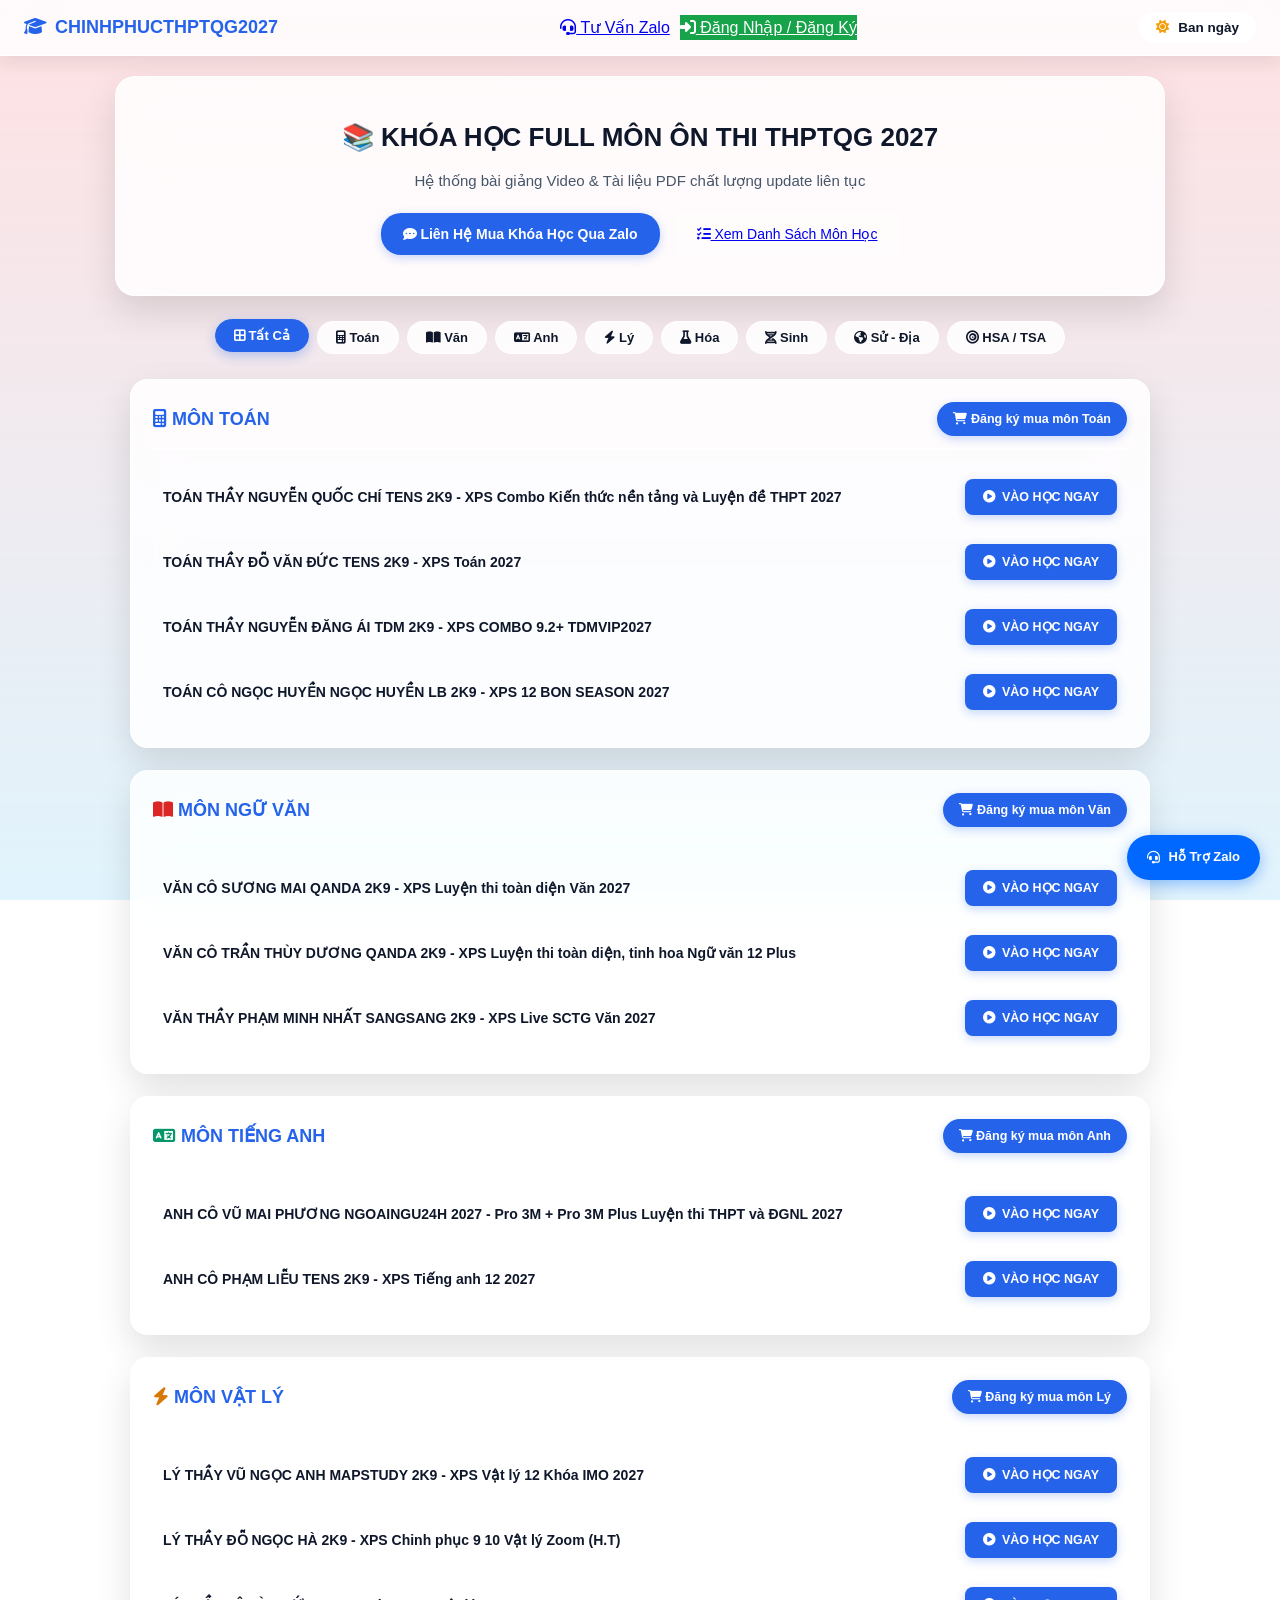
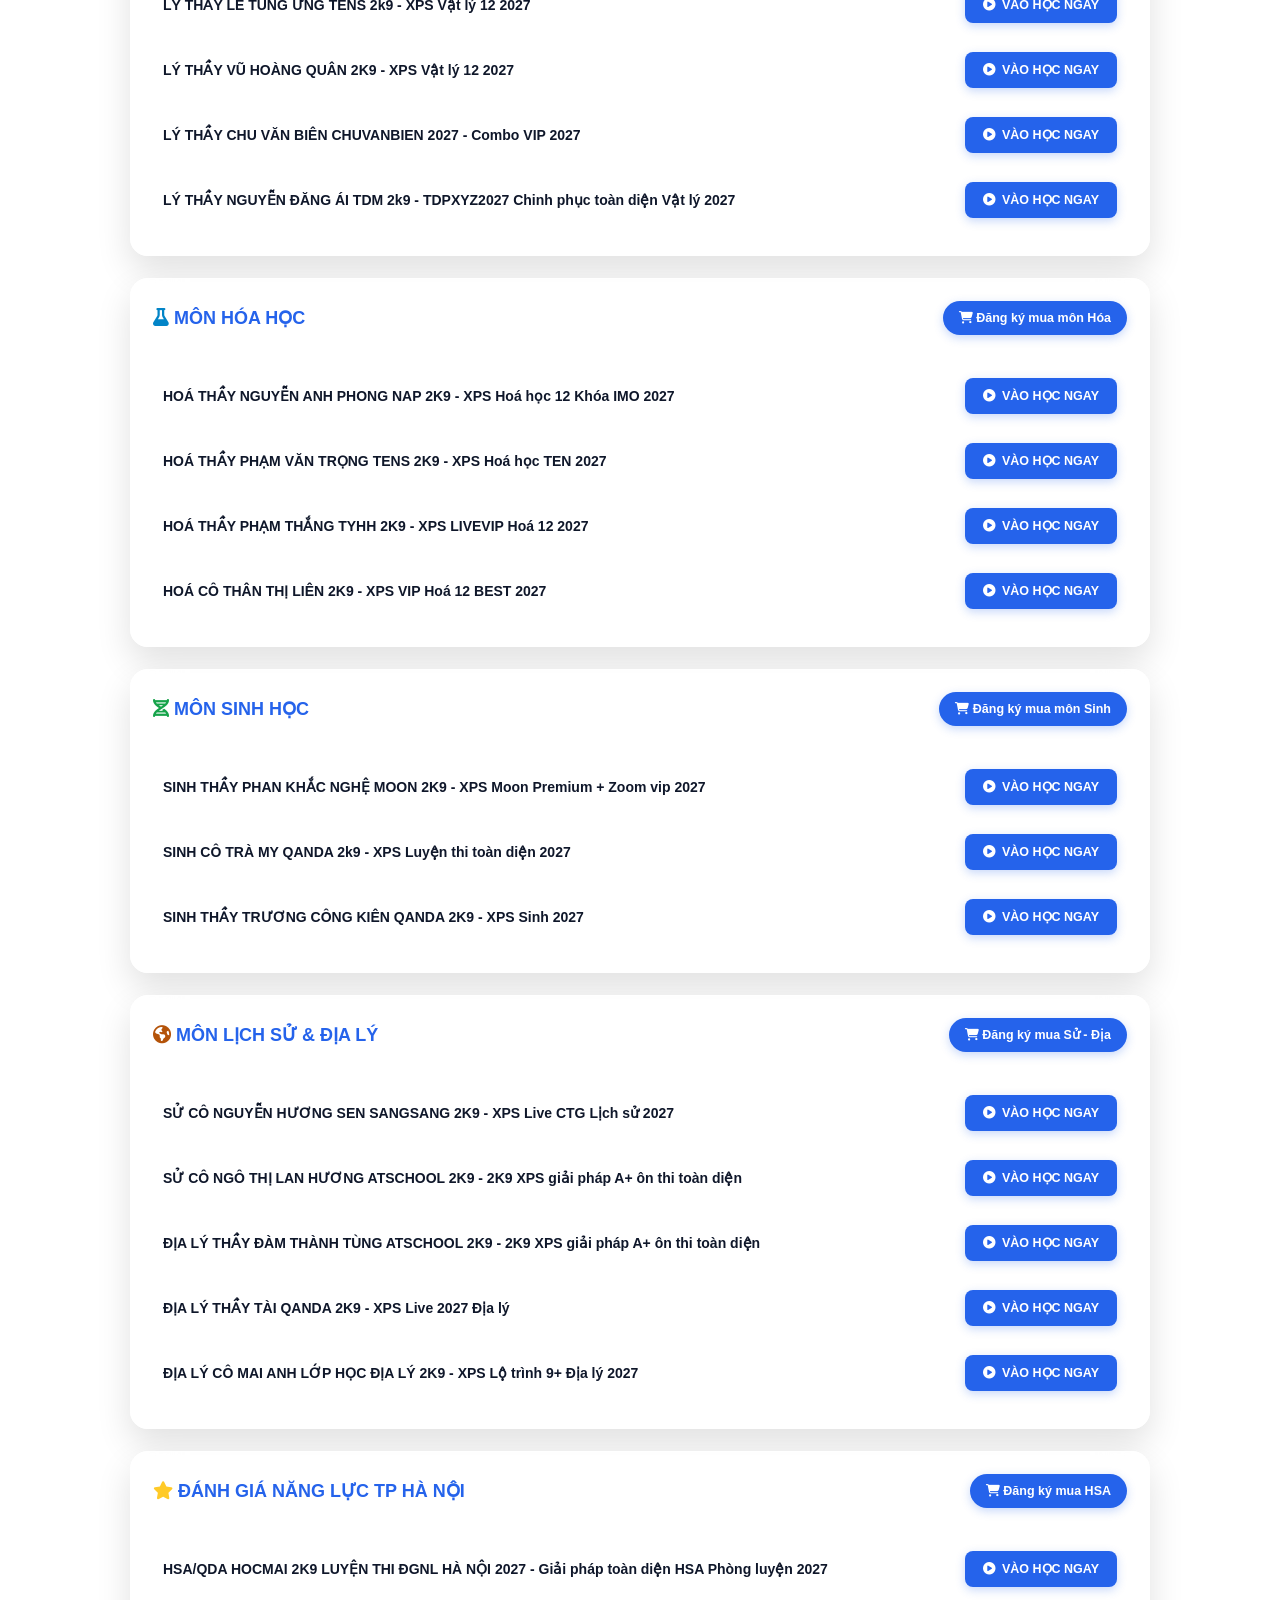
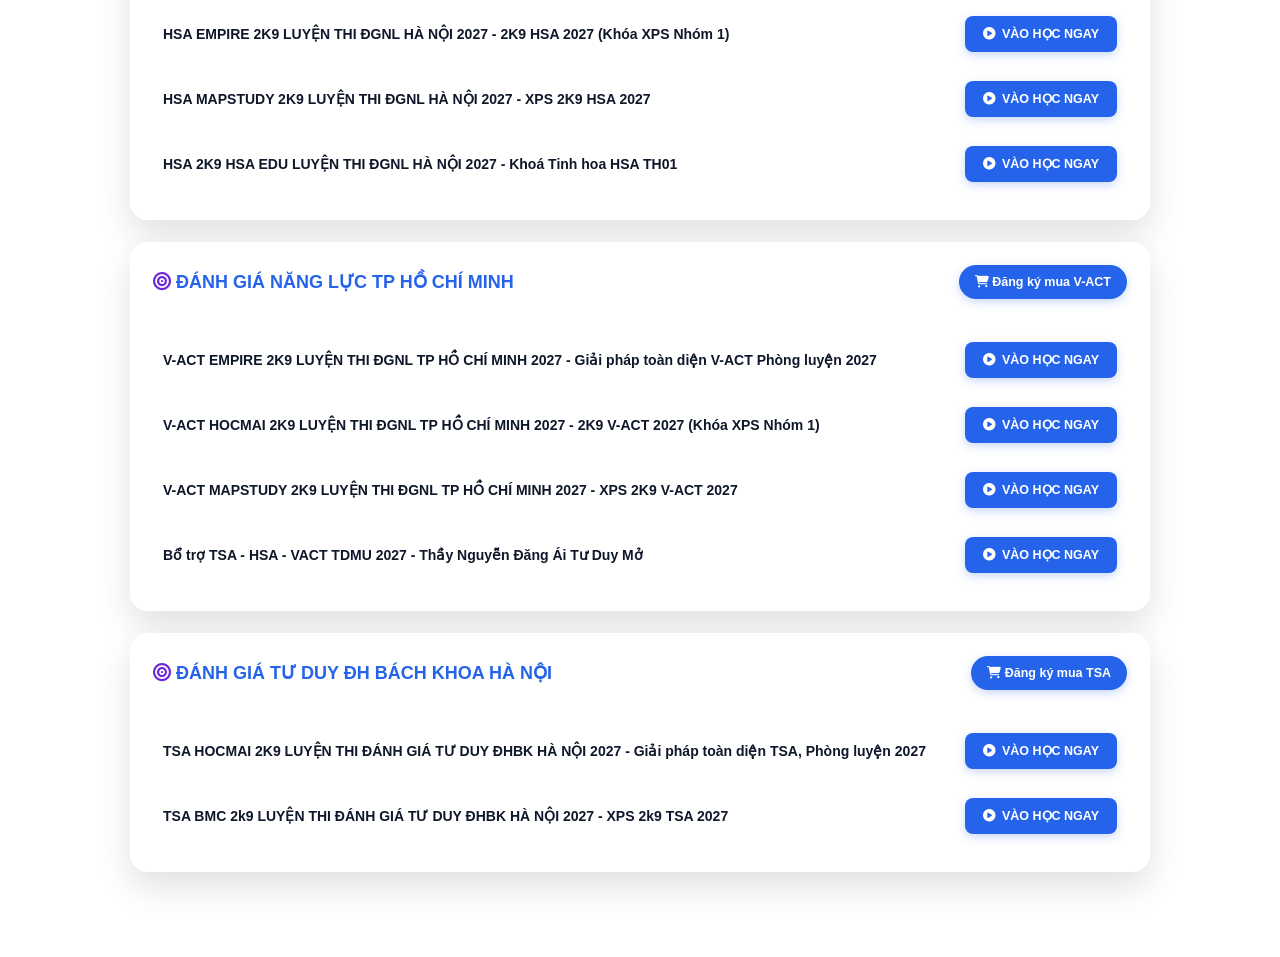
==== courses/thptqg-2027/index.html @ b2eed934 "Initial commit" ====
<!DOCTYPE html>
<html lang="vi">
<head>
    <meta charset="UTF-8">
    <meta name="viewport" content="width=device-width, initial-scale=1.0">
    <title>CHINHPHUCTHPTQG2027 - KHÓA HỌC FULL MÔN</title>
    <link rel="stylesheet" href="https://cdnjs.cloudflare.com/ajax/libs/font-awesome/6.4.0/css/all.min.css">
    
    <!-- ✅ NHÚNG FILE CSS GIAO DIỆN MỚI TẠI ĐÂY -->
    <link rel="stylesheet" href="thptqg-style.css">
</head>
<body>

    <!-- ✅ KHUNG NỀN PHONG CẢNH 2D CHUYỂN CẢNH NGÀY / ĐÊM -->
    <div class="scenery-bg-container">
        <div class="bg-daylight"></div>
        <div class="bg-nightstar"></div>
    </div>

    <nav class="top-navbar">
        <a href="../../index.html" class="nav-brand"><i class="fa-solid fa-graduation-cap"></i> CHINHPHUCTHPTQG2027</a>
        <div class="nav-links">
            <a href="https://zalo.me/0385604632" target="_blank" class="nav-item"><i class="fa-solid fa-headset"></i> Tư Vấn Zalo</a>
            <div id="auth-area" style="display: flex; align-items: center; gap: 8px;"></div>
        </div>
    </nav>

    <div class="hero-section">
        <h1>📚 KHÓA HỌC FULL MÔN ÔN THI THPTQG 2027</h1>
        <p>Hệ thống bài giảng Video & Tài liệu PDF chất lượng update liên tục</p>
        <div style="display: flex; justify-content: center; gap: 15px; flex-wrap: wrap;">
            <a href="https://zalo.me/0385604632" target="_blank" class="btn-buy-subject" style="padding: 10px 22px; font-size: 14px;"><i class="fa-solid fa-comment-dots"></i> Liên Hệ Mua Khóa Học Qua Zalo</a>
            <a href="#course-list-anchor" class="nav-item" style="padding: 10px 22px; font-size: 14px; background: rgba(255,255,255,0.2);"><i class="fa-solid fa-list-check"></i> Xem Danh Sách Môn Học</a>
        </div>
    </div>

    <div class="container" id="course-list-anchor">
        <div class="filter-container">
            <button class="filter-btn active" onclick="filterSubject('all', event)"><i class="fa-solid fa-border-all"></i> Tất Cả</button>
            <button class="filter-btn" onclick="filterSubject('toan', event)"><i class="fa-solid fa-calculator"></i> Toán</button>
            <button class="filter-btn" onclick="filterSubject('van', event)"><i class="fa-solid fa-book-open"></i> Văn</button>
            <button class="filter-btn" onclick="filterSubject('anh', event)"><i class="fa-solid fa-language"></i> Anh</button>
            <button class="filter-btn" onclick="filterSubject('ly', event)"><i class="fa-solid fa-bolt"></i> Lý</button>
            <button class="filter-btn" onclick="filterSubject('hoa', event)"><i class="fa-solid fa-flask"></i> Hóa</button>
            <button class="filter-btn" onclick="filterSubject('sinh', event)"><i class="fa-solid fa-dna"></i> Sinh</button>
            <button class="filter-btn" onclick="filterSubject('su-dia', event)"><i class="fa-solid fa-earth-americas"></i> Sử - Địa</button>
            <button class="filter-btn" onclick="filterSubject('dgnl', event)"><i class="fa-solid fa-bullseye"></i> HSA / TSA</button>
        </div>

        <!-- MÔN TOÁN -->
        <div class="subject-section" data-category="toan">
            <div class="subject-header">
                <h2 class="subject-title"><i class="fa-solid fa-calculator" style="color: #2563eb;"></i> MÔN TOÁN</h2>
                <a href="checkout.html" class="btn-buy-subject"><i class="fa-solid fa-cart-shopping"></i> Đăng ký mua môn Toán</a>
            </div>
            <ul class="course-list">
                <li>
                    <a href="javascript:void(0)" onclick="goToCourse('toan-thay-chi')" class="course-title-link">TOÁN THẦY NGUYỄN QUỐC CHÍ TENS 2K9 - XPS Combo Kiến thức nền tảng và Luyện đề THPT 2027</a>
                    <a href="javascript:void(0)" onclick="goToCourse('toan-thay-chi')" class="btn-view-course"><i class="fa-solid fa-circle-play"></i> VÀO HỌC NGAY</a>
                </li>
                <li>
                    <a href="javascript:void(0)" onclick="goToCourse('toan-thay-do-van-duc')" class="course-title-link">TOÁN THẦY ĐỖ VĂN ĐỨC TENS 2K9 - XPS Toán 2027</a>
                    <a href="javascript:void(0)" onclick="goToCourse('toan-thay-do-van-duc')" class="btn-view-course"><i class="fa-solid fa-circle-play"></i> VÀO HỌC NGAY</a>
                </li>
                <li>
                    <a href="javascript:void(0)" onclick="goToCourse('toan-thay-nguyen-dang-ai')" class="course-title-link">TOÁN THẦY NGUYỄN ĐĂNG ÁI TDM 2K9 - XPS COMBO 9.2+ TDMVIP2027</a>
                    <a href="javascript:void(0)" onclick="goToCourse('toan-thay-nguyen-dang-ai')" class="btn-view-course"><i class="fa-solid fa-circle-play"></i> VÀO HỌC NGAY</a>
                </li>
                <li>
                    <a href="javascript:void(0)" onclick="goToCourse('toan-co-ngoc-huyen-lb')" class="course-title-link">TOÁN CÔ NGỌC HUYỀN NGỌC HUYỀN LB 2K9 - XPS 12 BON SEASON 2027</a>
                    <a href="javascript:void(0)" onclick="goToCourse('toan-co-ngoc-huyen-lb')" class="btn-view-course"><i class="fa-solid fa-circle-play"></i> VÀO HỌC NGAY</a>
                </li>
            </ul>
        </div>

        <!-- MÔN VĂN -->
        <div class="subject-section" data-category="van">
            <div class="subject-header">
                <h2 class="subject-title"><i class="fa-solid fa-book-open" style="color: #dc2626;"></i> MÔN NGỮ VĂN</h2>
                <a href="checkout.html" class="btn-buy-subject"><i class="fa-solid fa-cart-shopping"></i> Đăng ký mua môn Văn</a>
            </div>
            <ul class="course-list">
                <li>
                    <a href="javascript:void(0)" onclick="goToCourse('van-co-suong-mai')" class="course-title-link">VĂN CÔ SƯƠNG MAI QANDA 2K9 - XPS Luyện thi toàn diện Văn 2027</a>
                    <a href="javascript:void(0)" onclick="goToCourse('van-co-suong-mai')" class="btn-view-course"><i class="fa-solid fa-circle-play"></i> VÀO HỌC NGAY</a>
                </li>
                <li>
                    <a href="javascript:void(0)" onclick="goToCourse('van-co-tran-thuy-duong')" class="course-title-link">VĂN CÔ TRẦN THÙY DƯƠNG QANDA 2K9 - XPS Luyện thi toàn diện, tinh hoa Ngữ văn 12 Plus</a>
                    <a href="javascript:void(0)" onclick="goToCourse('van-co-tran-thuy-duong')" class="btn-view-course"><i class="fa-solid fa-circle-play"></i> VÀO HỌC NGAY</a>
                </li>
                <li>
                    <a href="javascript:void(0)" onclick="goToCourse('van-thay-pham-minh-nhat')" class="course-title-link">VĂN THẦY PHẠM MINH NHẤT SANGSANG 2K9 - XPS Live SCTG Văn 2027</a>
                    <a href="javascript:void(0)" onclick="goToCourse('van-thay-pham-minh-nhat')" class="btn-view-course"><i class="fa-solid fa-circle-play"></i> VÀO HỌC NGAY</a>
                </li>
            </ul>
        </div>

        <!-- MÔN ANH -->
        <div class="subject-section" data-category="anh">
            <div class="subject-header">
                <h2 class="subject-title"><i class="fa-solid fa-language" style="color: #059669;"></i> MÔN TIẾNG ANH</h2>
                <a href="checkout.html" class="btn-buy-subject"><i class="fa-solid fa-cart-shopping"></i> Đăng ký mua môn Anh</a>
            </div>
            <ul class="course-list">
                <li>
                    <a href="javascript:void(0)" onclick="goToCourse('anh-co-vu-mai-phuong')" class="course-title-link">ANH CÔ VŨ MAI PHƯƠNG NGOAINGU24H 2027 - Pro 3M + Pro 3M Plus Luyện thi THPT và ĐGNL 2027</a>
                    <a href="javascript:void(0)" onclick="goToCourse('anh-co-vu-mai-phuong')" class="btn-view-course"><i class="fa-solid fa-circle-play"></i> VÀO HỌC NGAY</a>
                </li>
                <li>
                    <a href="javascript:void(0)" onclick="goToCourse('anh-co-pham-lieu')" class="course-title-link">ANH CÔ PHẠM LIỄU TENS 2K9 - XPS Tiếng anh 12 2027</a>
                    <a href="javascript:void(0)" onclick="goToCourse('anh-co-pham-lieu')" class="btn-view-course"><i class="fa-solid fa-circle-play"></i> VÀO HỌC NGAY</a>
                </li>
            </ul>
        </div>

        <!-- MÔN VẬT LÝ -->
        <div class="subject-section" data-category="ly">
            <div class="subject-header">
                <h2 class="subject-title"><i class="fa-solid fa-bolt" style="color: #d97706;"></i> MÔN VẬT LÝ</h2>
                <a href="checkout.html" class="btn-buy-subject"><i class="fa-solid fa-cart-shopping"></i> Đăng ký mua môn Lý</a>
            </div>
            <ul class="course-list">
                <li>
                    <a href="javascript:void(0)" onclick="goToCourse('ly-thay-vu-ngoc-anh')" class="course-title-link">LÝ THẦY VŨ NGỌC ANH MAPSTUDY 2K9 - XPS Vật lý 12 Khóa IMO 2027</a>
                    <a href="javascript:void(0)" onclick="goToCourse('ly-thay-vu-ngoc-anh')" class="btn-view-course"><i class="fa-solid fa-circle-play"></i> VÀO HỌC NGAY</a>
                </li>
                <li>
                    <a href="javascript:void(0)" onclick="goToCourse('ly-thay-do-ngoc-ha')" class="course-title-link">LÝ THẦY ĐỖ NGỌC HÀ 2K9 - XPS Chinh phục 9 10 Vật lý Zoom (H.T)</a>
                    <a href="javascript:void(0)" onclick="goToCourse('ly-thay-do-ngoc-ha')" class="btn-view-course"><i class="fa-solid fa-circle-play"></i> VÀO HỌC NGAY</a>
                </li>
                <li>
                    <a href="javascript:void(0)" onclick="goToCourse('ly-thay-le-tung-ung')" class="course-title-link">LÝ THẦY LÊ TÙNG ỨNG TENS 2k9 - XPS Vật lý 12 2027</a>
                    <a href="javascript:void(0)" onclick="goToCourse('ly-thay-le-tung-ung')" class="btn-view-course"><i class="fa-solid fa-circle-play"></i> VÀO HỌC NGAY</a>
                </li>
                <li>
                    <a href="javascript:void(0)" onclick="goToCourse('ly-thay-vu-hoang-quan')" class="course-title-link">LÝ THẦY VŨ HOÀNG QUÂN 2K9 - XPS Vật lý 12 2027</a>
                    <a href="javascript:void(0)" onclick="goToCourse('ly-thay-vu-hoang-quan')" class="btn-view-course"><i class="fa-solid fa-circle-play"></i> VÀO HỌC NGAY</a>
                </li>
                <li>
                    <a href="javascript:void(0)" onclick="goToCourse('ly-thay-chu-van-bien')" class="course-title-link">LÝ THẦY CHU VĂN BIÊN CHUVANBIEN 2027 - Combo VIP 2027</a>
                    <a href="javascript:void(0)" onclick="goToCourse('ly-thay-chu-van-bien')" class="btn-view-course"><i class="fa-solid fa-circle-play"></i> VÀO HỌC NGAY</a>
                </li>
                <li>
                    <a href="javascript:void(0)" onclick="goToCourse('ly-thay-nguyen-dang-ai')" class="course-title-link">LÝ THẦY NGUYỄN ĐĂNG ÁI TDM 2k9 - TDPXYZ2027 Chinh phục toàn diện Vật lý 2027</a>
                    <a href="javascript:void(0)" onclick="goToCourse('ly-thay-nguyen-dang-ai')" class="btn-view-course"><i class="fa-solid fa-circle-play"></i> VÀO HỌC NGAY</a>
                </li>
            </ul>
        </div>

        <!-- MÔN HÓA HỌC -->
        <div class="subject-section" data-category="hoa">
            <div class="subject-header">
                <h2 class="subject-title"><i class="fa-solid fa-flask" style="color: #0284c7;"></i> MÔN HÓA HỌC</h2>
                <a href="checkout.html" class="btn-buy-subject"><i class="fa-solid fa-cart-shopping"></i> Đăng ký mua môn Hóa</a>
            </div>
            <ul class="course-list">
                <li>
                    <a href="javascript:void(0)" onclick="goToCourse('hoa-thay-nguyen-anh-phong')" class="course-title-link">HOÁ THẦY NGUYỄN ANH PHONG NAP 2K9 - XPS Hoá học 12 Khóa IMO 2027</a>
                    <a href="javascript:void(0)" onclick="goToCourse('hoa-thay-nguyen-anh-phong')" class="btn-view-course"><i class="fa-solid fa-circle-play"></i> VÀO HỌC NGAY</a>
                </li>
                <li>
                    <a href="javascript:void(0)" onclick="goToCourse('hoa-thay-pham-van-trong')" class="course-title-link">HOÁ THẦY PHẠM VĂN TRỌNG TENS 2K9 - XPS Hoá học TEN 2027</a>
                    <a href="javascript:void(0)" onclick="goToCourse('hoa-thay-pham-van-trong')" class="btn-view-course"><i class="fa-solid fa-circle-play"></i> VÀO HỌC NGAY</a>
                </li>
                <li>
                    <a href="javascript:void(0)" onclick="goToCourse('hoa-thay-pham-thang')" class="course-title-link">HOÁ THẦY PHẠM THẮNG TYHH 2K9 - XPS LIVEVIP Hoá 12 2027</a>
                    <a href="javascript:void(0)" onclick="goToCourse('hoa-thay-pham-thang')" class="btn-view-course"><i class="fa-solid fa-circle-play"></i> VÀO HỌC NGAY</a>
                </li>
                <li>
                    <a href="javascript:void(0)" onclick="goToCourse('hoa-co-than-thi-lien')" class="course-title-link">HOÁ CÔ THÂN THỊ LIÊN 2K9 - XPS VIP Hoá 12 BEST 2027</a>
                    <a href="javascript:void(0)" onclick="goToCourse('hoa-co-than-thi-lien')" class="btn-view-course"><i class="fa-solid fa-circle-play"></i> VÀO HỌC NGAY</a>
                </li>
            </ul>
        </div>

        <!-- MÔN SINH HỌC -->
        <div class="subject-section" data-category="sinh">
            <div class="subject-header">
                <h2 class="subject-title"><i class="fa-solid fa-dna" style="color: #16a34a;"></i> MÔN SINH HỌC</h2>
                <a href="checkout.html" class="btn-buy-subject"><i class="fa-solid fa-cart-shopping"></i> Đăng ký mua môn Sinh</a>
            </div>
            <ul class="course-list">
                <li>
                    <a href="javascript:void(0)" onclick="goToCourse('sinh-thay-phan-khac-nghe')" class="course-title-link">SINH THẦY PHAN KHẮC NGHỆ MOON 2K9 - XPS Moon Premium + Zoom vip 2027</a>
                    <a href="javascript:void(0)" onclick="goToCourse('sinh-thay-phan-khac-nghe')" class="btn-view-course"><i class="fa-solid fa-circle-play"></i> VÀO HỌC NGAY</a>
                </li>
                <li>
                    <a href="javascript:void(0)" onclick="goToCourse('sinh-co-tra-my')" class="course-title-link">SINH CÔ TRÀ MY QANDA 2k9 - XPS Luyện thi toàn diện 2027</a>
                    <a href="javascript:void(0)" onclick="goToCourse('sinh-co-tra-my')" class="btn-view-course"><i class="fa-solid fa-circle-play"></i> VÀO HỌC NGAY</a>
                </li>
                <li>
                    <a href="javascript:void(0)" onclick="goToCourse('sinh-thay-truong-cong-kien')" class="course-title-link">SINH THẦY TRƯƠNG CÔNG KIÊN QANDA 2K9 - XPS Sinh 2027</a>
                    <a href="javascript:void(0)" onclick="goToCourse('sinh-thay-truong-cong-kien')" class="btn-view-course"><i class="fa-solid fa-circle-play"></i> VÀO HỌC NGAY</a>
                </li>
            </ul>
        </div>

        <!-- MÔN SỬ - ĐỊA -->
        <div class="subject-section" data-category="su-dia">
            <div class="subject-header">
                <h2 class="subject-title"><i class="fa-solid fa-earth-americas" style="color: #b45309;"></i> MÔN LỊCH SỬ & ĐỊA LÝ</h2>
                <a href="checkout.html" class="btn-buy-subject"><i class="fa-solid fa-cart-shopping"></i> Đăng ký mua Sử - Địa</a>
            </div>
            <ul class="course-list">
                <li>
                    <a href="javascript:void(0)" onclick="goToCourse('su-co-nguyen-huong-sen')" class="course-title-link">SỬ CÔ NGUYỄN HƯƠNG SEN SANGSANG 2K9 - XPS Live CTG Lịch sử 2027</a>
                    <a href="javascript:void(0)" onclick="goToCourse('su-co-nguyen-huong-sen')" class="btn-view-course"><i class="fa-solid fa-circle-play"></i> VÀO HỌC NGAY</a>
                </li>
                <li>
                    <a href="javascript:void(0)" onclick="goToCourse('su-co-ngo-thi-lan-huong')" class="course-title-link">SỬ CÔ NGÔ THỊ LAN HƯƠNG ATSCHOOL 2K9 - 2K9 XPS giải pháp A+ ôn thi toàn diện</a>
                    <a href="javascript:void(0)" onclick="goToCourse('su-co-ngo-thi-lan-huong')" class="btn-view-course"><i class="fa-solid fa-circle-play"></i> VÀO HỌC NGAY</a>
                </li>
                <li>
                    <a href="javascript:void(0)" onclick="goToCourse('dia-ly-thay-dam-thanh-tung')" class="course-title-link">ĐỊA LÝ THẦY ĐÀM THÀNH TÙNG ATSCHOOL 2K9 - 2K9 XPS giải pháp A+ ôn thi toàn diện</a>
                    <a href="javascript:void(0)" onclick="goToCourse('dia-ly-thay-dam-thanh-tung')" class="btn-view-course"><i class="fa-solid fa-circle-play"></i> VÀO HỌC NGAY</a>
                </li>
                <li>
                    <a href="javascript:void(0)" onclick="goToCourse('dia-ly-thay-tai')" class="course-title-link">ĐỊA LÝ THẦY TÀI QANDA 2K9 - XPS Live 2027 Địa lý</a>
                    <a href="javascript:void(0)" onclick="goToCourse('dia-ly-thay-tai')" class="btn-view-course"><i class="fa-solid fa-circle-play"></i> VÀO HỌC NGAY</a>
                </li>
                <li>
                    <a href="javascript:void(0)" onclick="goToCourse('dia-ly-co-mai-anh')" class="course-title-link">ĐỊA LÝ CÔ MAI ANH LỚP HỌC ĐỊA LÝ 2K9 - XPS Lộ trình 9+ Địa lý 2027</a>
                    <a href="javascript:void(0)" onclick="goToCourse('dia-ly-co-mai-anh')" class="btn-view-course"><i class="fa-solid fa-circle-play"></i> VÀO HỌC NGAY</a>
                </li>
            </ul>
        </div>

        <!-- ĐÁNH GIÁ NĂNG LỰC -->
        <div class="subject-section" data-category="dgnl">
            <div class="subject-header">
                <h2 class="subject-title"><i class="fa-solid fa-star" style="color: #ffca28;"></i> ĐÁNH GIÁ NĂNG LỰC TP HÀ NỘI</h2>
                <a href="checkout.html" class="btn-buy-subject"><i class="fa-solid fa-cart-shopping"></i> Đăng ký mua HSA</a>
            </div>
            <ul class="course-list">
                <li>
                    <a href="javascript:void(0)" onclick="goToCourse('hsa-qda-hocmai')" class="course-title-link">HSA/QDA HOCMAI 2K9 LUYỆN THI ĐGNL HÀ NỘI 2027 - Giải pháp toàn diện HSA Phòng luyện 2027</a>
                    <a href="javascript:void(0)" onclick="goToCourse('hsa-qda-hocmai')" class="btn-view-course"><i class="fa-solid fa-circle-play"></i> VÀO HỌC NGAY</a>
                </li>
                <li>
                    <a href="javascript:void(0)" onclick="goToCourse('hsa-empire')" class="course-title-link">HSA EMPIRE 2K9 LUYỆN THI ĐGNL HÀ NỘI 2027 - 2K9 HSA 2027 (Khóa XPS Nhóm 1)</a>
                    <a href="javascript:void(0)" onclick="goToCourse('hsa-empire')" class="btn-view-course"><i class="fa-solid fa-circle-play"></i> VÀO HỌC NGAY</a>
                </li>
                <li>
                    <a href="javascript:void(0)" onclick="goToCourse('hsa-mapstudy')" class="course-title-link">HSA MAPSTUDY 2K9 LUYỆN THI ĐGNL HÀ NỘI 2027 - XPS 2K9 HSA 2027</a>
                    <a href="javascript:void(0)" onclick="goToCourse('hsa-mapstudy')" class="btn-view-course"><i class="fa-solid fa-circle-play"></i> VÀO HỌC NGAY</a>
                </li>
                <li>
                    <a href="javascript:void(0)" onclick="goToCourse('hsa-education')" class="course-title-link">HSA 2K9 HSA EDU LUYỆN THI ĐGNL HÀ NỘI 2027 - Khoá Tinh hoa HSA TH01</a>
                    <a href="javascript:void(0)" onclick="goToCourse('hsa-education')" class="btn-view-course"><i class="fa-solid fa-circle-play"></i> VÀO HỌC NGAY</a>
                </li>
            </ul>
        </div>

        <div class="subject-section" data-category="dgnl">
            <div class="subject-header">
                <h2 class="subject-title"><i class="fa-solid fa-bullseye" style="color: #6d28d9;"></i> ĐÁNH GIÁ NĂNG LỰC TP HỒ CHÍ MINH</h2>
                <a href="checkout.html" class="btn-buy-subject"><i class="fa-solid fa-cart-shopping"></i> Đăng ký mua V-ACT</a>
            </div>
            <ul class="course-list">
                <li>
                    <a href="javascript:void(0)" onclick="goToCourse('vact-empire')" class="course-title-link">V-ACT EMPIRE 2K9 LUYỆN THI ĐGNL TP HỒ CHÍ MINH 2027 - Giải pháp toàn diện V-ACT Phòng luyện 2027</a>
                    <a href="javascript:void(0)" onclick="goToCourse('vact-empire')" class="btn-view-course"><i class="fa-solid fa-circle-play"></i> VÀO HỌC NGAY</a>
                </li>
                <li>
                    <a href="javascript:void(0)" onclick="goToCourse('vact-hocmai')" class="course-title-link">V-ACT HOCMAI 2K9 LUYỆN THI ĐGNL TP HỒ CHÍ MINH 2027 - 2K9 V-ACT 2027 (Khóa XPS Nhóm 1)</a>
                    <a href="javascript:void(0)" onclick="goToCourse('vact-hocmai')" class="btn-view-course"><i class="fa-solid fa-circle-play"></i> VÀO HỌC NGAY</a>
                </li>
                <li>
                    <a href="javascript:void(0)" onclick="goToCourse('vact-mapstudy')" class="course-title-link">V-ACT MAPSTUDY 2K9 LUYỆN THI ĐGNL TP HỒ CHÍ MINH 2027 - XPS 2K9 V-ACT 2027</a>
                    <a href="javascript:void(0)" onclick="goToCourse('vact-mapstudy')" class="btn-view-course"><i class="fa-solid fa-circle-play"></i> VÀO HỌC NGAY</a>
                </li>
                <li>
                    <a href="javascript:void(0)" onclick="goToCourse('bop-tro-tsa-hsa-vact-tdmu')" class="course-title-link">Bổ trợ TSA - HSA - VACT TDMU 2027 - Thầy Nguyễn Đăng Ái Tư Duy Mở</a>
                    <a href="javascript:void(0)" onclick="goToCourse('bop-tro-tsa-hsa-vact-tdmu')" class="btn-view-course"><i class="fa-solid fa-circle-play"></i> VÀO HỌC NGAY</a>
                </li>
            </ul>
        </div>

        <div class="subject-section" data-category="dgnl">
            <div class="subject-header">
                <h2 class="subject-title"><i class="fa-solid fa-bullseye" style="color: #6d28d9;"></i> ĐÁNH GIÁ TƯ DUY ĐH BÁCH KHOA HÀ NỘI</h2>
                <a href="checkout.html" class="btn-buy-subject"><i class="fa-solid fa-cart-shopping"></i> Đăng ký mua TSA</a>
            </div>
            <ul class="course-list">
                <li>
                    <a href="javascript:void(0)" onclick="goToCourse('tsa-hocmai')" class="course-title-link">TSA HOCMAI 2K9 LUYỆN THI ĐÁNH GIÁ TƯ DUY ĐHBK HÀ NỘI 2027 - Giải pháp toàn diện TSA, Phòng luyện 2027</a>
                    <a href="javascript:void(0)" onclick="goToCourse('tsa-hocmai')" class="btn-view-course"><i class="fa-solid fa-circle-play"></i> VÀO HỌC NGAY</a>
                </li>
                <li>
                    <a href="javascript:void(0)" onclick="goToCourse('tsa-bmc')" class="course-title-link">TSA BMC 2k9 LUYỆN THI ĐÁNH GIÁ TƯ DUY ĐHBK HÀ NỘI 2027 - XPS 2k9 TSA 2027</a>
                    <a href="javascript:void(0)" onclick="goToCourse('tsa-bmc')" class="btn-view-course"><i class="fa-solid fa-circle-play"></i> VÀO HỌC NGAY</a>
                </li>
            </ul>
        </div>
    </div>

    <a href="https://zalo.me/0385604632" target="_blank" style="position: fixed; bottom: 20px; right: 20px; background: #0068ff; color: #fff; padding: 12px 20px; border-radius: 30px; text-decoration: none; font-weight: bold; font-size: 13px; box-shadow: 0 4px 15px rgba(0, 104, 255, 0.4); display: flex; align-items: center; gap: 8px; z-index: 999;"><i class="fa-solid fa-headset"></i> Hỗ Trợ Zalo</a>

    <!-- ✅ SCRIPT TỰ ĐỘNG THÊM NÚT CHUYỂN BAN NGÀY / BAN ĐÊM -->
    <script>
        document.addEventListener("DOMContentLoaded", () => {
            let navbar = document.querySelector(".top-navbar");
            if (navbar && !document.getElementById("themeToggleBtn")) {
                let btn = document.createElement("button");
                btn.id = "themeToggleBtn";
                btn.className = "theme-toggle-btn";
                btn.innerHTML = `<i class="fa-solid fa-sun" style="color:#f59e0b;"></i> <span>Ban ngày</span>`;
                btn.onclick = () => {
                    let isDark = document.documentElement.getAttribute("data-theme") === "dark";
                    document.documentElement.setAttribute("data-theme", isDark ? "light" : "dark");
                    btn.innerHTML = isDark 
                        ? `<i class="fa-solid fa-sun" style="color:#f59e0b;"></i> Ban ngày` 
                        : `<i class="fa-solid fa-moon" style="color:#38bdf8;"></i> Ban đêm`;
                };
                navbar.appendChild(btn);
            }
        });

        // ==========================================
        // CẤU HÌNH BẢO MẬT CHỐNG SỬA TÀI KHOẢN
        // ==========================================
        const SECRET_KEY = "TLH_SECURE_2026_@KEY";

        function setSecureCourses(coursesArray) {
            try {
                let jsonStr = JSON.stringify(coursesArray);
                let encoded = btoa(encodeURIComponent(jsonStr + "|" + SECRET_KEY));
                localStorage.setItem("allowedCourses", encoded);
            } catch(e) {}
        }

        function getSecureCourses() {
            let raw = localStorage.getItem("allowedCourses");
            if (!raw) return [];
            try {
                let decoded = decodeURIComponent(atob(raw));
                let parts = decoded.split("|");
                if (parts.length === 2 && parts[1] === SECRET_KEY) {
                    let courses = JSON.parse(parts[0]);
                    return courses.map(c => String(c).toLowerCase().trim());
                }
            } catch(e) { return []; }
            return [];
        }

        function renderAuthButton() {
            let userEmail = localStorage.getItem("userEmail");
            let authArea = document.getElementById("auth-area");

            if (userEmail) {
                authArea.innerHTML = `
                    <span class="user-email-display" style="font-size:13px; color:var(--primary); font-weight:600;"><i class="fa-solid fa-circle-user"></i> ${userEmail}</span>
                    <button onclick="logout()" class="nav-item" style="background:rgba(220, 38, 38, 0.15); color:#ef4444; border-color:rgba(220, 38, 38, 0.3); cursor:pointer;"><i class="fa-solid fa-right-from-bracket"></i> Đăng Xuất</button>
                `;
            } else {
                authArea.innerHTML = `
                    <a href="../../index.html?action=login" class="nav-item" style="background:#16a34a; color:#fff;"><i class="fa-solid fa-right-to-bracket"></i> Đăng Nhập / Đăng Ký</a>
                `;
            }
        }

        function goToCourse(courseCode) {
            let userEmail = localStorage.getItem("userEmail");
            let allowedCourses = getSecureCourses();

            if (!userEmail) {
                alert("Bạn chưa đăng nhập tài khoản! Hệ thống sẽ chuyển bạn về Trang chủ TaiLieuHub để Đăng Nhập / Đăng Ký.");
                window.location.href = "../../index.html?action=login";
                return;
            }

            let hasPermission = allowedCourses.includes("all") || 
                                allowedCourses.includes("thptqg-all") || 
                                allowedCourses.includes(courseCode.toLowerCase());

            if (!hasPermission) {
                alert("Tài khoản của bạn chưa kích hoạt môn học này! Chuyển sang trang Đăng Ký Mua Môn.");
                window.location.href = "checkout.html";
                return;
            }

            window.location.href = `detail.html?course=${courseCode}`;
        }

        function logout() {
            localStorage.removeItem("userEmail");
            localStorage.removeItem("allowedCourses");
            alert("Đã đăng xuất tài khoản!");
            renderAuthButton();
        }

        function filterSubject(category, evt) {
            const buttons = document.querySelectorAll('.filter-btn');
            buttons.forEach(btn => btn.classList.remove('active'));
            evt.currentTarget.classList.add('active');

            const sections = document.querySelectorAll('.subject-section');
            sections.forEach(section => {
                if (category === 'all' || section.getAttribute('data-category') === category) {
                    section.style.display = 'block';
                } else {
                    section.style.display = 'none';
                }
            });
        }

        renderAuthButton();
    </script>
</body>
</html>
---- courses/thptqg-2027/thptqg-style.css ----
/* =========================================
   THPTQG 2027 - STYLE KÍNH MỜ & NỀN 2D NGÀY/ĐÊM
   ========================================= */
:root {
    --glass-bg: rgba(255, 255, 255, 0.85);
    --glass-border: rgba(255, 255, 255, 0.95);
    --text-main: #0f172a;
    --text-muted: #475569;
    --primary: #2563eb;
    --card-shadow: 0 15px 35px rgba(0, 0, 0, 0.12);
}

[data-theme="dark"] {
    --glass-bg: rgba(15, 23, 42, 0.85);
    --glass-border: rgba(255, 255, 255, 0.15);
    --text-main: #f8fafc;
    --text-muted: #94a3b8;
    --primary: #38bdf8;
    --card-shadow: 0 15px 35px rgba(0, 0, 0, 0.6);
}

* { box-sizing: border-box; margin: 0; padding: 0; font-family: -apple-system, BlinkMacSystemFont, "Segoe UI", Roboto, sans-serif; }

body {
    position: relative; min-height: 100vh;
    color: var(--text-main); line-height: 1.6; padding-bottom: 60px;
    transition: color 0.5s ease;
}

/* NỀN PHONG CẢNH 2D */
.scenery-bg-container {
    position: fixed; inset: 0; z-index: -2; pointer-events: none; overflow: hidden;
}

.bg-daylight {
    position: absolute; inset: 0;
    background: linear-gradient(to bottom, rgba(255,154,158,0.3) 0%, rgba(194,233,251,0.5) 100%),
                url('https://images.unsplash.com/photo-1507525428034-b723cf961d3e?w=1920&q=80') center/cover no-repeat;
    opacity: 1; transition: opacity 1.2s ease-in-out;
}

.bg-nightstar {
    position: absolute; inset: 0;
    background: linear-gradient(to bottom, rgba(9,32,63,0.6) 0%, rgba(83,120,149,0.6) 100%),
                url('https://images.unsplash.com/photo-1519681393784-d120267933ba?w=1920&q=80') center/cover no-repeat;
    opacity: 0; transition: opacity 1.2s ease-in-out;
}

[data-theme="dark"] .bg-daylight { opacity: 0; }
[data-theme="dark"] .bg-nightstar { opacity: 1; }

/* NAVBAR & BANNER */
.top-navbar {
    background: var(--glass-bg) !important;
    backdrop-filter: blur(25px) saturate(180%); -webkit-backdrop-filter: blur(25px) saturate(180%);
    border-bottom: 1px solid var(--glass-border) !important;
    padding: 12px 24px; display: flex; justify-content: space-between; align-items: center;
    position: sticky; top: 0; z-index: 100; box-shadow: 0 4px 20px rgba(0,0,0,0.1);
}

.nav-brand { font-size: 18px; font-weight: 800; color: var(--primary); text-decoration: none; display: flex; align-items: center; gap: 8px; }
.nav-links { display: flex; gap: 10px; align-items: center; }

.theme-toggle-btn {
    background: var(--glass-bg); border: 1px solid var(--glass-border); cursor: pointer; color: var(--text-main);
    font-size: 13.5px; padding: 7px 16px; border-radius: 99px; font-weight: 700;
    display: inline-flex; align-items: center; gap: 8px; transition: all 0.3s ease; backdrop-filter: blur(10px);
}
.theme-toggle-btn:hover { transform: translateY(-2px) scale(1.03); }

.hero-section {
    background: var(--glass-bg) !important; backdrop-filter: blur(25px) saturate(180%) !important;
    color: var(--text-main) !important; padding: 40px 20px; text-align: center;
    border-radius: 20px; margin: 20px auto; max-width: 1050px;
    box-shadow: var(--card-shadow); border: 1px solid var(--glass-border);
}
.hero-section h1 { font-size: 26px; margin-bottom: 10px; color: var(--text-main); font-weight: 800; }
.hero-section p { font-size: 15px; color: var(--text-muted); max-width: 700px; margin: 0 auto 20px auto; }

.container { max-width: 1050px; margin: 25px auto; padding: 0 15px; }

/* DANH SÁCH MÔN HỌC */
.filter-container { display: flex; justify-content: center; flex-wrap: wrap; gap: 8px; margin-bottom: 25px; }
.filter-btn {
    background: var(--glass-bg); border: 1px solid var(--glass-border);
    padding: 8px 18px; border-radius: 20px; cursor: pointer; font-weight: 700;
    color: var(--text-main); font-size: 13px; transition: all 0.25s ease; backdrop-filter: blur(10px);
}
.filter-btn:hover, .filter-btn.active {
    background: var(--primary); color: #ffffff; border-color: var(--primary);
    box-shadow: 0 4px 12px rgba(37, 99, 235, 0.3); transform: translateY(-2px);
}

.subject-section {
    background: var(--glass-bg) !important; backdrop-filter: blur(25px) saturate(180%) !important;
    border-radius: 18px !important; padding: 22px !important; margin-bottom: 22px !important;
    box-shadow: var(--card-shadow) !important; border: 1px solid var(--glass-border) !important;
}

.subject-header { display: flex; justify-content: space-between; align-items: center; border-bottom: 2px solid var(--glass-border); padding-bottom: 12px; margin-bottom: 15px; }
.subject-title { font-size: 18px; color: var(--primary); margin: 0; font-weight: 800; }

.btn-buy-subject {
    font-size: 12.5px; color: #fff; text-decoration: none; font-weight: 700;
    background: var(--primary); padding: 7px 16px; border-radius: 20px;
    transition: all 0.25s ease; box-shadow: 0 3px 10px rgba(37, 99, 235, 0.25);
}
.btn-buy-subject:hover { transform: translateY(-2px); box-shadow: 0 5px 14px rgba(37, 99, 235, 0.4); }

.course-list { list-style: none; padding: 0; margin: 0; }
.course-list li {
    padding: 14px 10px; border-bottom: 1px dashed var(--glass-border);
    display: flex; justify-content: space-between; align-items: center; gap: 20px; transition: background 0.2s;
}
.course-list li:hover { background: rgba(37, 99, 235, 0.05); border-radius: 10px; }
.course-title-link { color: var(--text-main); text-decoration: none; font-size: 14px; font-weight: 600; flex: 1; }

.btn-view-course {
    display: inline-flex !important; align-items: center; justify-content: center; gap: 6px;
    font-size: 12.5px; color: #ffffff !important; background-color: var(--primary);
    text-decoration: none !important; padding: 8px 18px; border-radius: 8px; font-weight: 700;
    white-space: nowrap; flex-shrink: 0; box-shadow: 0 3px 10px rgba(37, 99, 235, 0.25); transition: all 0.25s ease;
}
.btn-view-course:hover { transform: translateY(-2px); box-shadow: 0 5px 14px rgba(37, 99, 235, 0.4); }

[data-theme="dark"] .course-title-link,
[data-theme="dark"] .subject-title,
[data-theme="dark"] .hero-section h1 {
    color: #f8fafc !important;
}
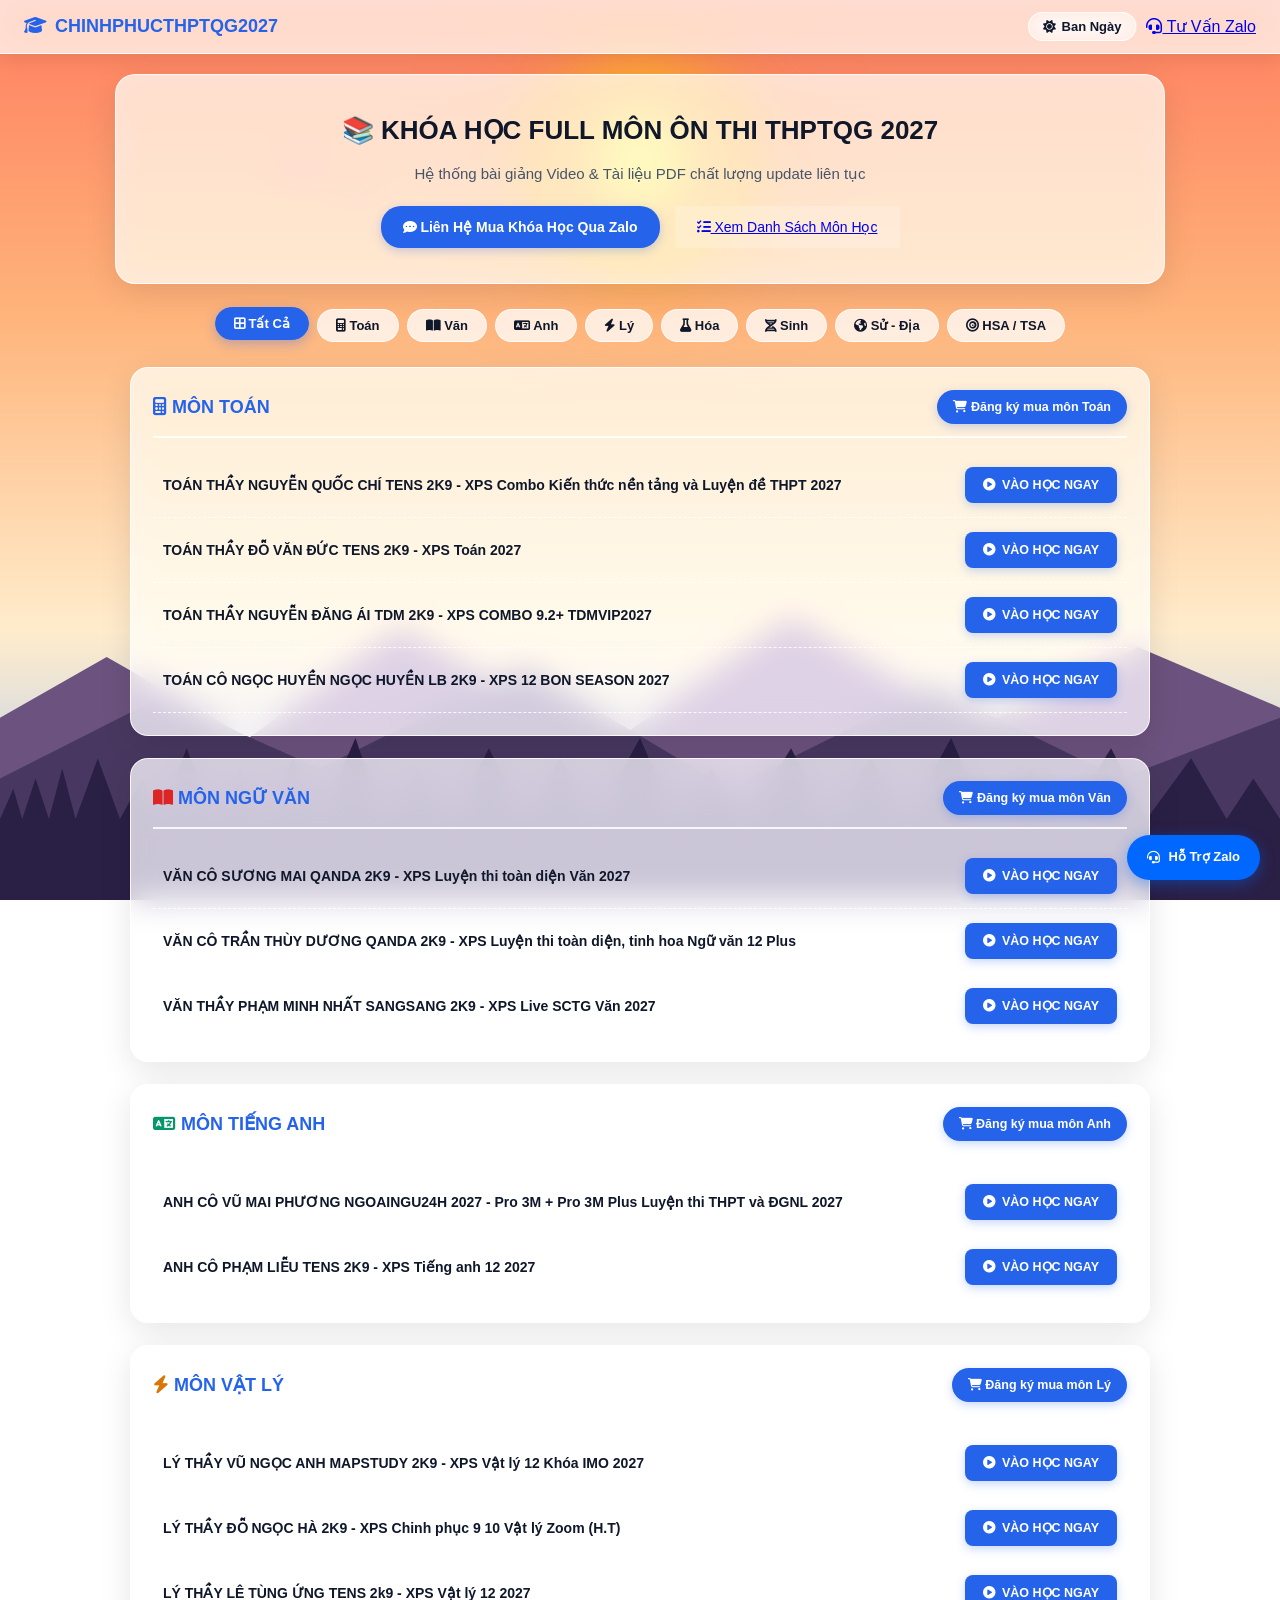
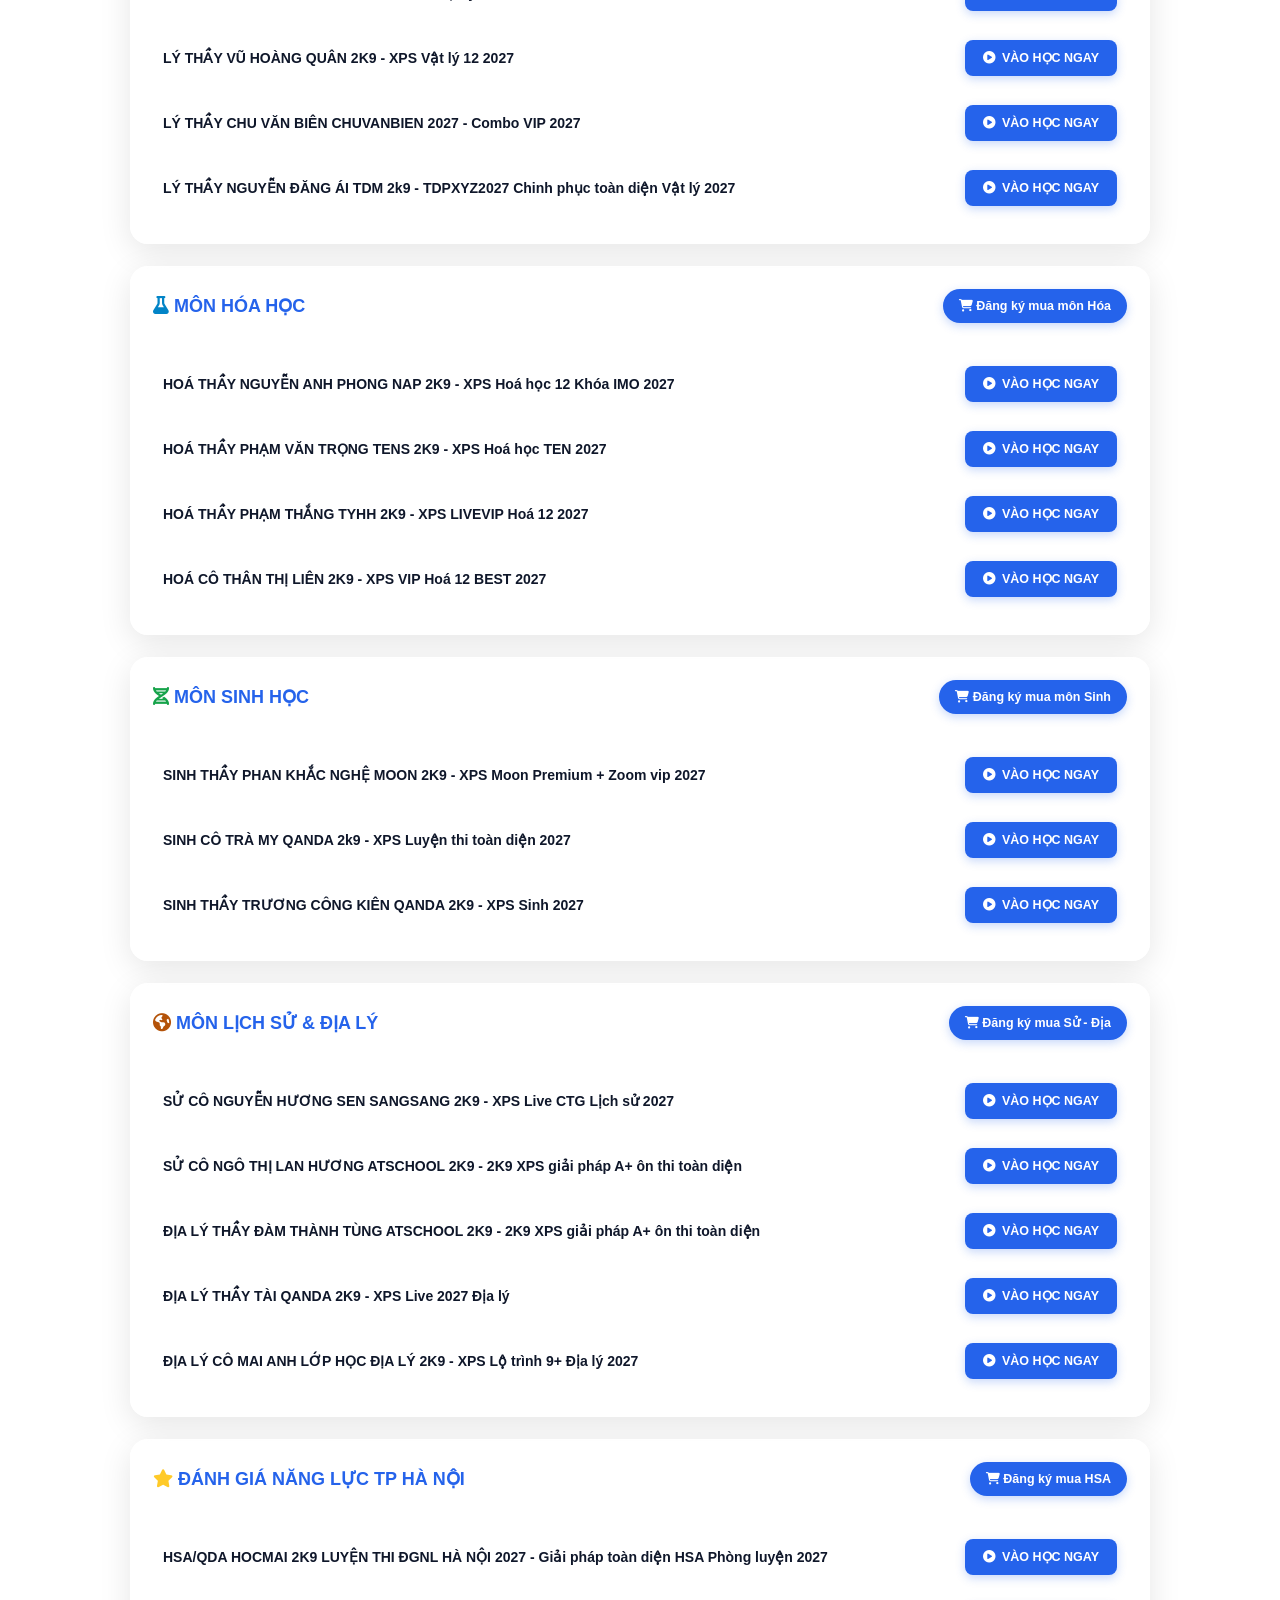
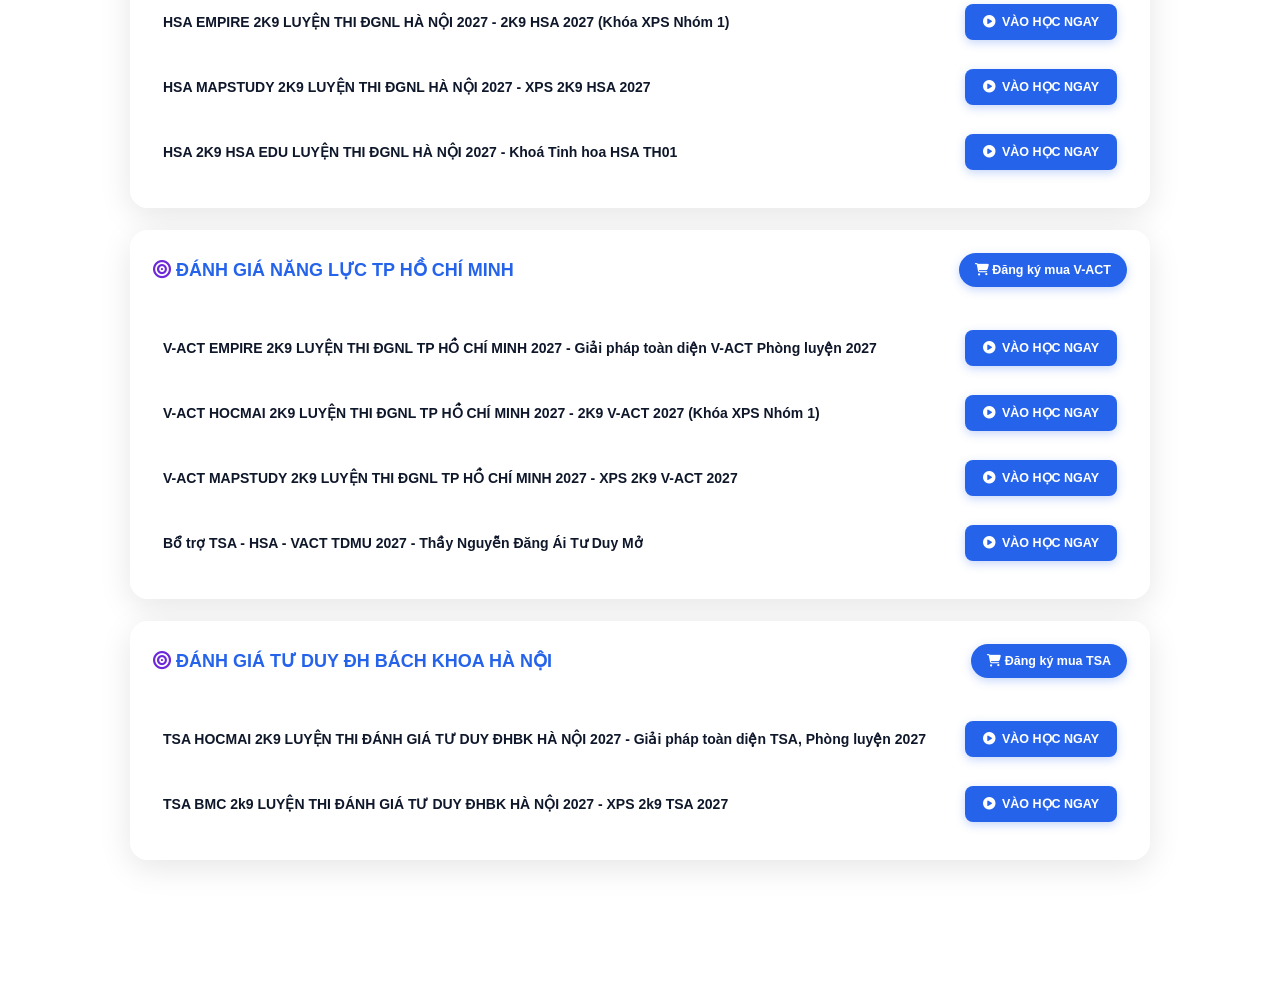
==== commit 41001b24: "27/7/2026" ====
--- a/courses/thptqg-2027/index.html
+++ b/courses/thptqg-2027/index.html
@@ -1,27 +1,41 @@
 <!DOCTYPE html>
-<html lang="vi">
+<html lang="vi" data-theme="light">
 <head>
     <meta charset="UTF-8">
     <meta name="viewport" content="width=device-width, initial-scale=1.0">
     <title>CHINHPHUCTHPTQG2027 - KHÓA HỌC FULL MÔN</title>
     <link rel="stylesheet" href="https://cdnjs.cloudflare.com/ajax/libs/font-awesome/6.4.0/css/all.min.css">
-    
-    <!-- ✅ NHÚNG FILE CSS GIAO DIỆN MỚI TẠI ĐÂY -->
     <link rel="stylesheet" href="thptqg-style.css">
 </head>
 <body>
 
-    <!-- ✅ KHUNG NỀN PHONG CẢNH 2D CHUYỂN CẢNH NGÀY / ĐÊM -->
+    <!-- KHUNG HÌNH NỀN VECTOR NÚI & RỪNG THÔNG CHI TIẾT -->
     <div class="scenery-bg-container">
-        <div class="bg-daylight"></div>
-        <div class="bg-nightstar"></div>
+        <div class="celestial-body"></div>
+        <div class="sky-elements">
+            <div class="cloud cloud-1"></div>
+            <div class="cloud cloud-2"></div>
+            <div class="stars"></div>
+            <div class="shooting-star"></div>
+        </div>
+        <svg class="creatures" viewBox="0 0 100 60">
+            <path class="bird-path" d="M10,20 Q20,10 30,20 Q40,10 50,20 Q40,15 30,22 Q20,15 10,20 Z" />
+            <path class="bird-path" d="M50,35 Q58,27 66,35 Q74,27 82,35 Q74,30 66,37 Q58,30 50,35 Z" />
+            <path class="bat-path" d="M15,25 Q22,15 30,22 Q38,15 45,25 Q35,30 30,24 Q25,30 15,25 Z" />
+            <path class="bat-path" d="M55,15 Q62,8 70,14 Q78,8 85,15 Q76,20 70,16 Q64,20 55,15 Z" />
+        </svg>
+        <svg class="landscape-svg" viewBox="0 0 1440 400" preserveAspectRatio="none">
+            <path class="mountain-back" d="M0,220 L120,160 L280,240 L450,130 L680,250 L890,120 L1100,230 L1280,150 L1440,210 L1440,400 L0,400 Z"></path>
+            <path class="mountain-mid" d="M0,280 L180,200 L360,270 L590,170 L820,290 L1050,190 L1260,280 L1440,220 L1440,400 L0,400 Z"></path>
+            <path class="forest-front" d="M0,320 L15,290 L25,320 L40,280 L55,320 L70,270 L85,320 L110,260 L135,320 L160,280 L180,320 L210,250 L240,320 L270,270 L300,320 L330,260 L360,320 L400,240 L430,320 L470,270 L510,320 L550,250 L590,320 L630,260 L670,320 L720,240 L760,320 L800,270 L840,320 L890,250 L930,320 L980,260 L1020,320 L1070,240 L1110,320 L1160,270 L1200,320 L1250,250 L1290,320 L1340,260 L1380,320 L1410,280 L1440,320 L1440,400 L0,400 Z"></path>
+        </svg>
     </div>
 
+    <!-- NAVBAR: ĐÃ XÓA KHU VỰC ĐĂNG NHẬP / ĐĂNG XUẤT -->
     <nav class="top-navbar">
         <a href="../../index.html" class="nav-brand"><i class="fa-solid fa-graduation-cap"></i> CHINHPHUCTHPTQG2027</a>
         <div class="nav-links">
             <a href="https://zalo.me/0385604632" target="_blank" class="nav-item"><i class="fa-solid fa-headset"></i> Tư Vấn Zalo</a>
-            <div id="auth-area" style="display: flex; align-items: center; gap: 8px;"></div>
         </div>
     </nav>
 
@@ -296,38 +310,58 @@
 
     <a href="https://zalo.me/0385604632" target="_blank" style="position: fixed; bottom: 20px; right: 20px; background: #0068ff; color: #fff; padding: 12px 20px; border-radius: 30px; text-decoration: none; font-weight: bold; font-size: 13px; box-shadow: 0 4px 15px rgba(0, 104, 255, 0.4); display: flex; align-items: center; gap: 8px; z-index: 999;"><i class="fa-solid fa-headset"></i> Hỗ Trợ Zalo</a>
 
-    <!-- ✅ SCRIPT TỰ ĐỘNG THÊM NÚT CHUYỂN BAN NGÀY / BAN ĐÊM -->
+    <!-- SCRIPT TỰ ĐỘNG THÊM NÚT CHUYỂN BAN NGÀY / BAN ĐÊM -->
     <script>
+        function toggleTheme() {
+            const htmlElement = document.documentElement;
+            const currentTheme = htmlElement.getAttribute("data-theme");
+            const newTheme = currentTheme === "dark" ? "light" : "dark";
+            
+            htmlElement.setAttribute("data-theme", newTheme);
+            localStorage.setItem("themePreference", newTheme);
+            updateThemeUI(newTheme);
+        }
+
+        function updateThemeUI(theme) {
+            const themeIcon = document.getElementById("themeIcon");
+            const themeText = document.getElementById("themeText");
+            if (!themeIcon || !themeText) return;
+            
+            if (theme === "dark") {
+                themeIcon.className = "fa-solid fa-moon";
+                themeText.textContent = "Ban Đêm";
+            } else {
+                themeIcon.className = "fa-solid fa-sun";
+                themeText.textContent = "Ban Ngày";
+            }
+        }
+
         document.addEventListener("DOMContentLoaded", () => {
             let navbar = document.querySelector(".top-navbar");
             if (navbar && !document.getElementById("themeToggleBtn")) {
                 let btn = document.createElement("button");
                 btn.id = "themeToggleBtn";
                 btn.className = "theme-toggle-btn";
-                btn.innerHTML = `<i class="fa-solid fa-sun" style="color:#f59e0b;"></i> <span>Ban ngày</span>`;
-                btn.onclick = () => {
-                    let isDark = document.documentElement.getAttribute("data-theme") === "dark";
-                    document.documentElement.setAttribute("data-theme", isDark ? "light" : "dark");
-                    btn.innerHTML = isDark 
-                        ? `<i class="fa-solid fa-sun" style="color:#f59e0b;"></i> Ban ngày` 
-                        : `<i class="fa-solid fa-moon" style="color:#38bdf8;"></i> Ban đêm`;
-                };
-                navbar.appendChild(btn);
+                btn.innerHTML = `<i class="fa-solid fa-sun" id="themeIcon"></i> <span id="themeText">Ban Ngày</span>`;
+                btn.onclick = toggleTheme;
+                
+                let navLinks = navbar.querySelector(".nav-links");
+                if (navLinks) {
+                    navLinks.insertBefore(btn, navLinks.firstChild);
+                } else {
+                    navbar.appendChild(btn);
+                }
             }
+
+            const savedTheme = localStorage.getItem("themePreference") || "light";
+            document.documentElement.setAttribute("data-theme", savedTheme);
+            updateThemeUI(savedTheme);
         });
 
         // ==========================================
-        // CẤU HÌNH BẢO MẬT CHỐNG SỬA TÀI KHOẢN
+        // LOGIC KIỂM TRA TÀI KHOẢN TỪ TAILIEUHUB
         // ==========================================
         const SECRET_KEY = "TLH_SECURE_2026_@KEY";
-
-        function setSecureCourses(coursesArray) {
-            try {
-                let jsonStr = JSON.stringify(coursesArray);
-                let encoded = btoa(encodeURIComponent(jsonStr + "|" + SECRET_KEY));
-                localStorage.setItem("allowedCourses", encoded);
-            } catch(e) {}
-        }
 
         function getSecureCourses() {
             let raw = localStorage.getItem("allowedCourses");
@@ -343,28 +377,12 @@
             return [];
         }
 
-        function renderAuthButton() {
-            let userEmail = localStorage.getItem("userEmail");
-            let authArea = document.getElementById("auth-area");
-
-            if (userEmail) {
-                authArea.innerHTML = `
-                    <span class="user-email-display" style="font-size:13px; color:var(--primary); font-weight:600;"><i class="fa-solid fa-circle-user"></i> ${userEmail}</span>
-                    <button onclick="logout()" class="nav-item" style="background:rgba(220, 38, 38, 0.15); color:#ef4444; border-color:rgba(220, 38, 38, 0.3); cursor:pointer;"><i class="fa-solid fa-right-from-bracket"></i> Đăng Xuất</button>
-                `;
-            } else {
-                authArea.innerHTML = `
-                    <a href="../../index.html?action=login" class="nav-item" style="background:#16a34a; color:#fff;"><i class="fa-solid fa-right-to-bracket"></i> Đăng Nhập / Đăng Ký</a>
-                `;
-            }
-        }
-
         function goToCourse(courseCode) {
             let userEmail = localStorage.getItem("userEmail");
             let allowedCourses = getSecureCourses();
 
             if (!userEmail) {
-                alert("Bạn chưa đăng nhập tài khoản! Hệ thống sẽ chuyển bạn về Trang chủ TaiLieuHub để Đăng Nhập / Đăng Ký.");
+                alert("Bạn chưa đăng nhập tài khoản! Hệ thống sẽ chuyển bạn về Trang chủ TaiLieuHub để Đăng Nhập.");
                 window.location.href = "../../index.html?action=login";
                 return;
             }
@@ -380,13 +398,6 @@
             }
 
             window.location.href = `detail.html?course=${courseCode}`;
-        }
-
-        function logout() {
-            localStorage.removeItem("userEmail");
-            localStorage.removeItem("allowedCourses");
-            alert("Đã đăng xuất tài khoản!");
-            renderAuthButton();
         }
 
         function filterSubject(category, evt) {
@@ -403,8 +414,6 @@
                 }
             });
         }
-
-        renderAuthButton();
     </script>
 </body>
 </html>
--- a/courses/thptqg-2027/thptqg-style.css
+++ b/courses/thptqg-2027/thptqg-style.css
@@ -1,58 +1,146 @@
 /* =========================================
-   THPTQG 2027 - STYLE KÍNH MỜ & NỀN 2D NGÀY/ĐÊM
+   THPTQG 2027 - STYLE KÍNH MỜ & NỀN VECTOR CHUẨN
    ========================================= */
 :root {
-    --glass-bg: rgba(255, 255, 255, 0.85);
-    --glass-border: rgba(255, 255, 255, 0.95);
+    --glass-bg: rgba(255, 255, 255, 0.75);
+    --glass-border: rgba(255, 255, 255, 0.85);
     --text-main: #0f172a;
     --text-muted: #475569;
     --primary: #2563eb;
-    --card-shadow: 0 15px 35px rgba(0, 0, 0, 0.12);
+    --card-shadow: 0 8px 32px rgba(0, 0, 0, 0.1);
 }
 
 [data-theme="dark"] {
-    --glass-bg: rgba(15, 23, 42, 0.85);
+    --glass-bg: rgba(15, 23, 42, 0.8);
     --glass-border: rgba(255, 255, 255, 0.15);
     --text-main: #f8fafc;
     --text-muted: #94a3b8;
     --primary: #38bdf8;
-    --card-shadow: 0 15px 35px rgba(0, 0, 0, 0.6);
+    --card-shadow: 0 15px 35px rgba(0, 0, 0, 0.5);
 }
 
 * { box-sizing: border-box; margin: 0; padding: 0; font-family: -apple-system, BlinkMacSystemFont, "Segoe UI", Roboto, sans-serif; }
 
-body {
-    position: relative; min-height: 100vh;
-    color: var(--text-main); line-height: 1.6; padding-bottom: 60px;
-    transition: color 0.5s ease;
-}
-
-/* NỀN PHONG CẢNH 2D */
+/* ÉP BODY TRONG SUỐT ĐỂ LỘ NỀN VECTOR PhÍA SAU */
+html, body {
+    position: relative; 
+    min-height: 100vh; 
+    overflow-x: hidden;
+    color: var(--text-main); 
+    line-height: 1.6; 
+    padding-bottom: 60px;
+    background: transparent !important;
+}
+
+/* =========================================
+   KHUNG PHONG CẢNH SỐNG ĐỘNG (VECTOR ART)
+   ========================================= */
 .scenery-bg-container {
     position: fixed; inset: 0; z-index: -2; pointer-events: none; overflow: hidden;
-}
-
-.bg-daylight {
+    transition: background 1.2s cubic-bezier(0.4, 0, 0.2, 1);
+}
+
+/* Bầu trời ban ngày & ban đêm */
+[data-theme="light"] .scenery-bg-container {
+    background: linear-gradient(to bottom, #ff7e5f 0%, #feb47b 35%, #ffeccc 70%, #a1c4fd 100%);
+}
+[data-theme="dark"] .scenery-bg-container {
+    background: linear-gradient(to bottom, #090A0F 0%, #121826 45%, #1A102F 80%, #2B183B 100%);
+}
+
+/* Mặt trời / Mặt trăng */
+.celestial-body {
+    position: absolute; left: 50%; top: 20%;
+    width: 160px; height: 160px; border-radius: 50%;
+    transform: translate(-50%, -50%);
+    transition: all 1.2s cubic-bezier(0.4, 0, 0.2, 1);
+}
+[data-theme="light"] .celestial-body {
+    background: radial-gradient(circle, #ffe100 20%, #ff8800 80%);
+    box-shadow: 0 0 80px rgba(255, 225, 0, 0.9), 0 0 140px rgba(255, 136, 0, 0.6);
+    top: 18%;
+}
+[data-theme="dark"] .celestial-body {
+    background: radial-gradient(circle, #ffffff 30%, #d4d9ed 80%);
+    box-shadow: 0 0 60px rgba(255, 255, 255, 0.8), 0 0 110px rgba(180, 190, 235, 0.5);
+    top: 68%; opacity: 0.9;
+}
+
+/* Mây, Sao & Sao Băng */
+.sky-elements { position: absolute; inset: 0; transition: opacity 1s ease; }
+
+.cloud {
+    position: absolute; background: rgba(255, 255, 255, 0.85);
+    border-radius: 50px; opacity: 0.9;
+    animation: floatCloud 30s linear infinite;
+}
+.cloud-1 { top: 8%; left: -20%; width: 220px; height: 60px; }
+.cloud-2 { top: 18%; left: -35%; width: 280px; height: 75px; animation-delay: 12s; }
+
+@keyframes floatCloud {
+    0% { transform: translateX(0); }
+    100% { transform: translateX(120vw); }
+}
+
+.stars {
     position: absolute; inset: 0;
-    background: linear-gradient(to bottom, rgba(255,154,158,0.3) 0%, rgba(194,233,251,0.5) 100%),
-                url('https://images.unsplash.com/photo-1507525428034-b723cf961d3e?w=1920&q=80') center/cover no-repeat;
-    opacity: 1; transition: opacity 1.2s ease-in-out;
-}
-
-.bg-nightstar {
-    position: absolute; inset: 0;
-    background: linear-gradient(to bottom, rgba(9,32,63,0.6) 0%, rgba(83,120,149,0.6) 100%),
-                url('https://images.unsplash.com/photo-1519681393784-d120267933ba?w=1920&q=80') center/cover no-repeat;
-    opacity: 0; transition: opacity 1.2s ease-in-out;
-}
-
-[data-theme="dark"] .bg-daylight { opacity: 0; }
-[data-theme="dark"] .bg-nightstar { opacity: 1; }
-
-/* NAVBAR & BANNER */
+    background-image: radial-gradient(2px 2px at 20px 30px, #fff, rgba(0,0,0,0)),
+                      radial-gradient(2px 2px at 50px 80px, #fff, rgba(0,0,0,0)),
+                      radial-gradient(1.5px 1.5px at 110px 40px, #fff, rgba(0,0,0,0)),
+                      radial-gradient(2px 2px at 180px 140px, #fff, rgba(0,0,0,0));
+    background-repeat: repeat; background-size: 250px 250px;
+    opacity: 0; transition: opacity 1.2s ease;
+}
+
+.shooting-star {
+    position: absolute; top: 12%; left: 60%; width: 120px; height: 2px;
+    background: linear-gradient(90deg, #fff, transparent);
+    transform: rotate(-35deg); opacity: 0;
+}
+[data-theme="dark"] .stars { opacity: 0.9; }
+[data-theme="dark"] .shooting-star { animation: shoot 4s infinite 2s; }
+[data-theme="dark"] .cloud { opacity: 0; }
+
+@keyframes shoot {
+    0% { transform: translateX(0) translateY(0) rotate(-35deg); opacity: 1; width: 120px; }
+    30% { transform: translateX(-300px) translateY(200px) rotate(-35deg); opacity: 0; width: 0; }
+    100% { opacity: 0; }
+}
+
+.creatures {
+    position: absolute; top: 15%; left: 20%; width: 150px; height: 100px;
+    transition: all 1s ease;
+}
+.bird-path { fill: #2d1b4e; transition: opacity 1s; }
+[data-theme="dark"] .bird-path { opacity: 0; }
+
+.bat-path { fill: #000; opacity: 0; transition: opacity 1s; }
+[data-theme="dark"] .bat-path { opacity: 0.85; }
+
+/* RẶNG NÚI VECTOR CHUẨN TỶ LỆ KÍCH THƯỚC */
+.landscape-svg {
+    position: absolute; bottom: 0; left: 0; width: 100%; height: 45vh;
+    transition: all 1.2s ease; z-index: -1;
+}
+
+.mountain-back { transition: fill 1.2s ease; }
+[data-theme="light"] .mountain-back { fill: #6c527e; }
+[data-theme="dark"] .mountain-back { fill: #1c1326; }
+
+.mountain-mid { transition: fill 1.2s ease; }
+[data-theme="light"] .mountain-mid { fill: #483861; }
+[data-theme="dark"] .mountain-mid { fill: #120b1c; }
+
+.forest-front { transition: fill 1.2s ease; }
+[data-theme="light"] .forest-front { fill: #2a1f45; }
+[data-theme="dark"] .forest-front { fill: #08040e; }
+
+/* =========================================
+   NAVBAR & NỘI DUNG KÍNH MỜ (GLASSMORPHISM)
+   ========================================= */
 .top-navbar {
     background: var(--glass-bg) !important;
-    backdrop-filter: blur(25px) saturate(180%); -webkit-backdrop-filter: blur(25px) saturate(180%);
+    backdrop-filter: blur(16px) saturate(180%); -webkit-backdrop-filter: blur(16px) saturate(180%);
     border-bottom: 1px solid var(--glass-border) !important;
     padding: 12px 24px; display: flex; justify-content: space-between; align-items: center;
     position: sticky; top: 0; z-index: 100; box-shadow: 0 4px 20px rgba(0,0,0,0.1);
@@ -62,15 +150,17 @@
 .nav-links { display: flex; gap: 10px; align-items: center; }
 
 .theme-toggle-btn {
-    background: var(--glass-bg); border: 1px solid var(--glass-border); cursor: pointer; color: var(--text-main);
-    font-size: 13.5px; padding: 7px 16px; border-radius: 99px; font-weight: 700;
-    display: inline-flex; align-items: center; gap: 8px; transition: all 0.3s ease; backdrop-filter: blur(10px);
-}
-.theme-toggle-btn:hover { transform: translateY(-2px) scale(1.03); }
+    background: rgba(255, 255, 255, 0.25); border: 1px solid var(--glass-border); cursor: pointer; color: var(--text-main);
+    font-size: 13px; padding: 6px 14px; border-radius: 99px; font-weight: 700;
+    display: inline-flex; align-items: center; gap: 6px; transition: all 0.3s ease; backdrop-filter: blur(10px);
+}
+.theme-toggle-btn:hover { transform: translateY(-2px); background: rgba(255, 255, 255, 0.4); }
 
 .hero-section {
-    background: var(--glass-bg) !important; backdrop-filter: blur(25px) saturate(180%) !important;
-    color: var(--text-main) !important; padding: 40px 20px; text-align: center;
+    background: var(--glass-bg) !important; 
+    backdrop-filter: blur(16px) saturate(180%) !important;
+    -webkit-backdrop-filter: blur(16px) saturate(180%) !important;
+    color: var(--text-main) !important; padding: 35px 20px; text-align: center;
     border-radius: 20px; margin: 20px auto; max-width: 1050px;
     box-shadow: var(--card-shadow); border: 1px solid var(--glass-border);
 }
@@ -79,7 +169,7 @@
 
 .container { max-width: 1050px; margin: 25px auto; padding: 0 15px; }
 
-/* DANH SÁCH MÔN HỌC */
+/* BỘ LỌC MÔN HỌC BAN NGÀY / ĐÊM */
 .filter-container { display: flex; justify-content: center; flex-wrap: wrap; gap: 8px; margin-bottom: 25px; }
 .filter-btn {
     background: var(--glass-bg); border: 1px solid var(--glass-border);
@@ -92,7 +182,9 @@
 }
 
 .subject-section {
-    background: var(--glass-bg) !important; backdrop-filter: blur(25px) saturate(180%) !important;
+    background: var(--glass-bg) !important; 
+    backdrop-filter: blur(16px) saturate(180%) !important;
+    -webkit-backdrop-filter: blur(16px) saturate(180%) !important;
     border-radius: 18px !important; padding: 22px !important; margin-bottom: 22px !important;
     box-shadow: var(--card-shadow) !important; border: 1px solid var(--glass-border) !important;
 }
@@ -112,7 +204,7 @@
     padding: 14px 10px; border-bottom: 1px dashed var(--glass-border);
     display: flex; justify-content: space-between; align-items: center; gap: 20px; transition: background 0.2s;
 }
-.course-list li:hover { background: rgba(37, 99, 235, 0.05); border-radius: 10px; }
+.course-list li:hover { background: rgba(37, 99, 235, 0.08); border-radius: 10px; }
 .course-title-link { color: var(--text-main); text-decoration: none; font-size: 14px; font-weight: 600; flex: 1; }
 
 .btn-view-course {
